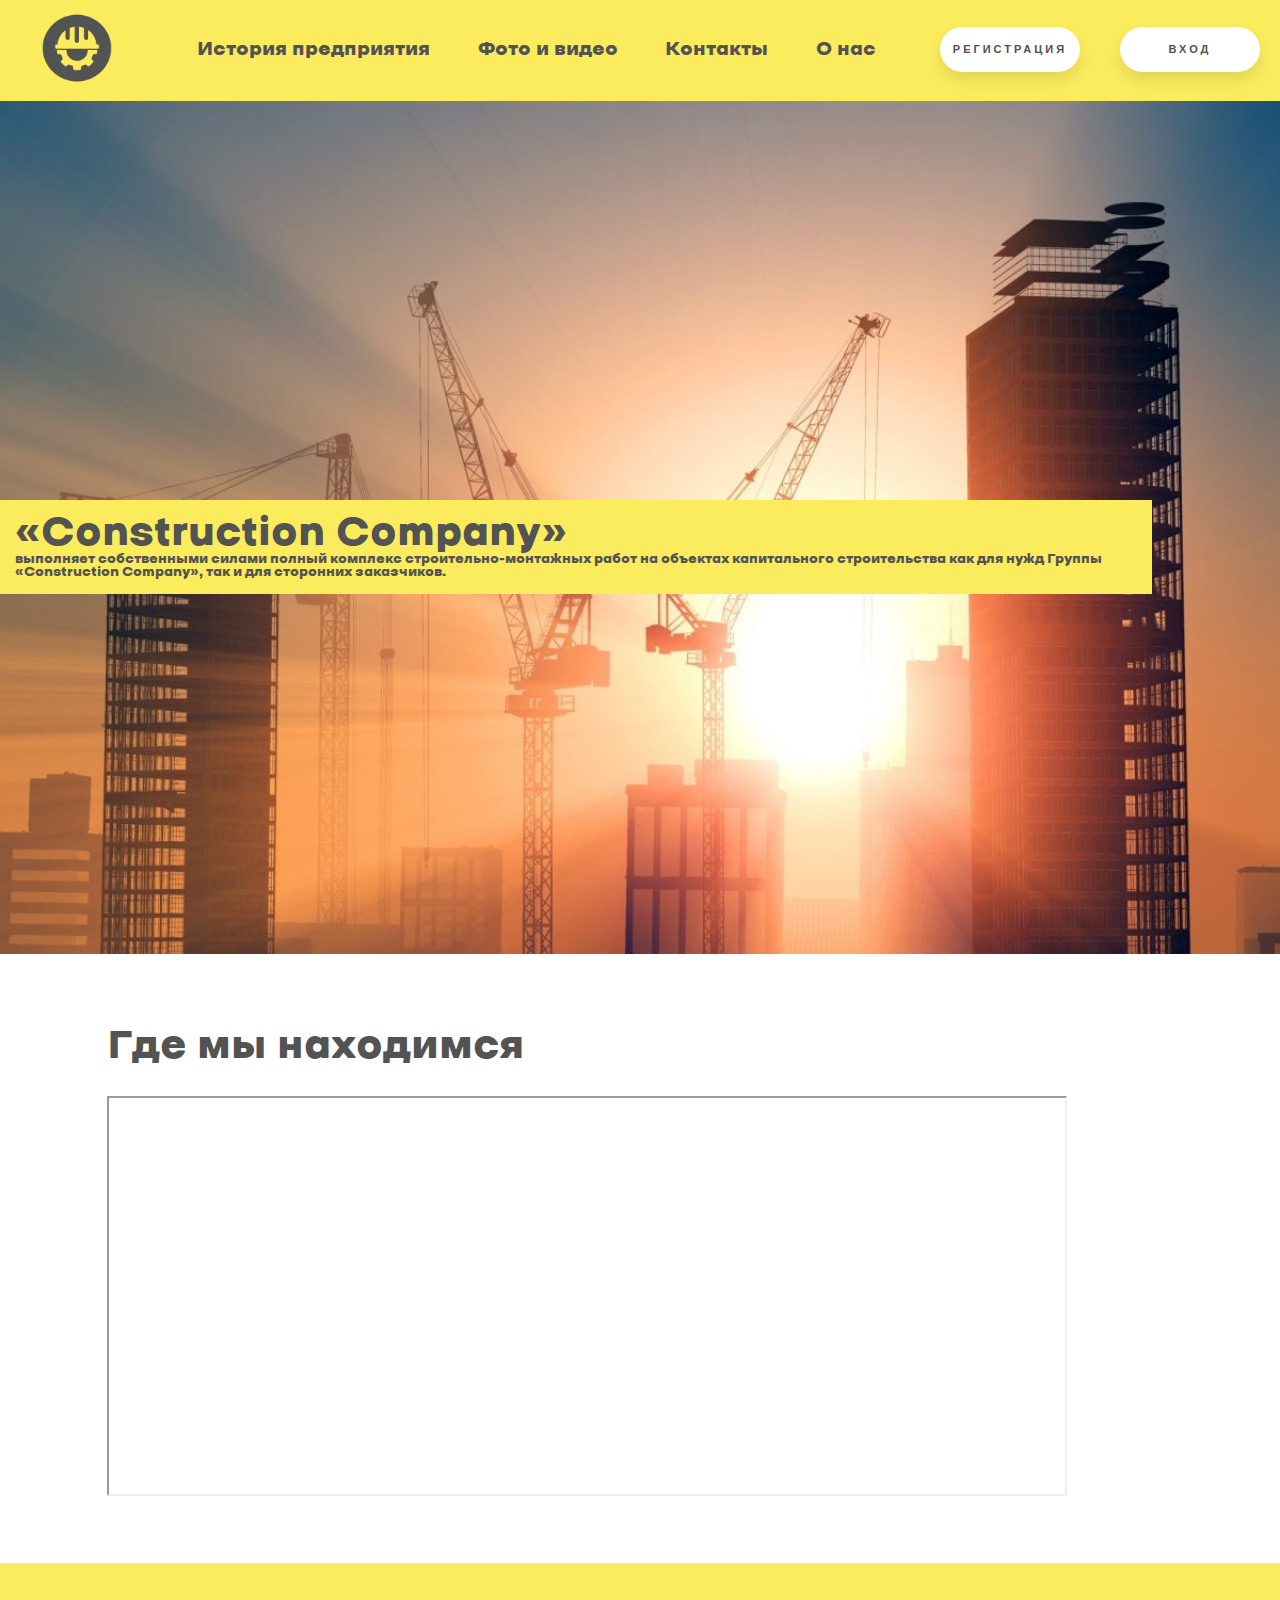
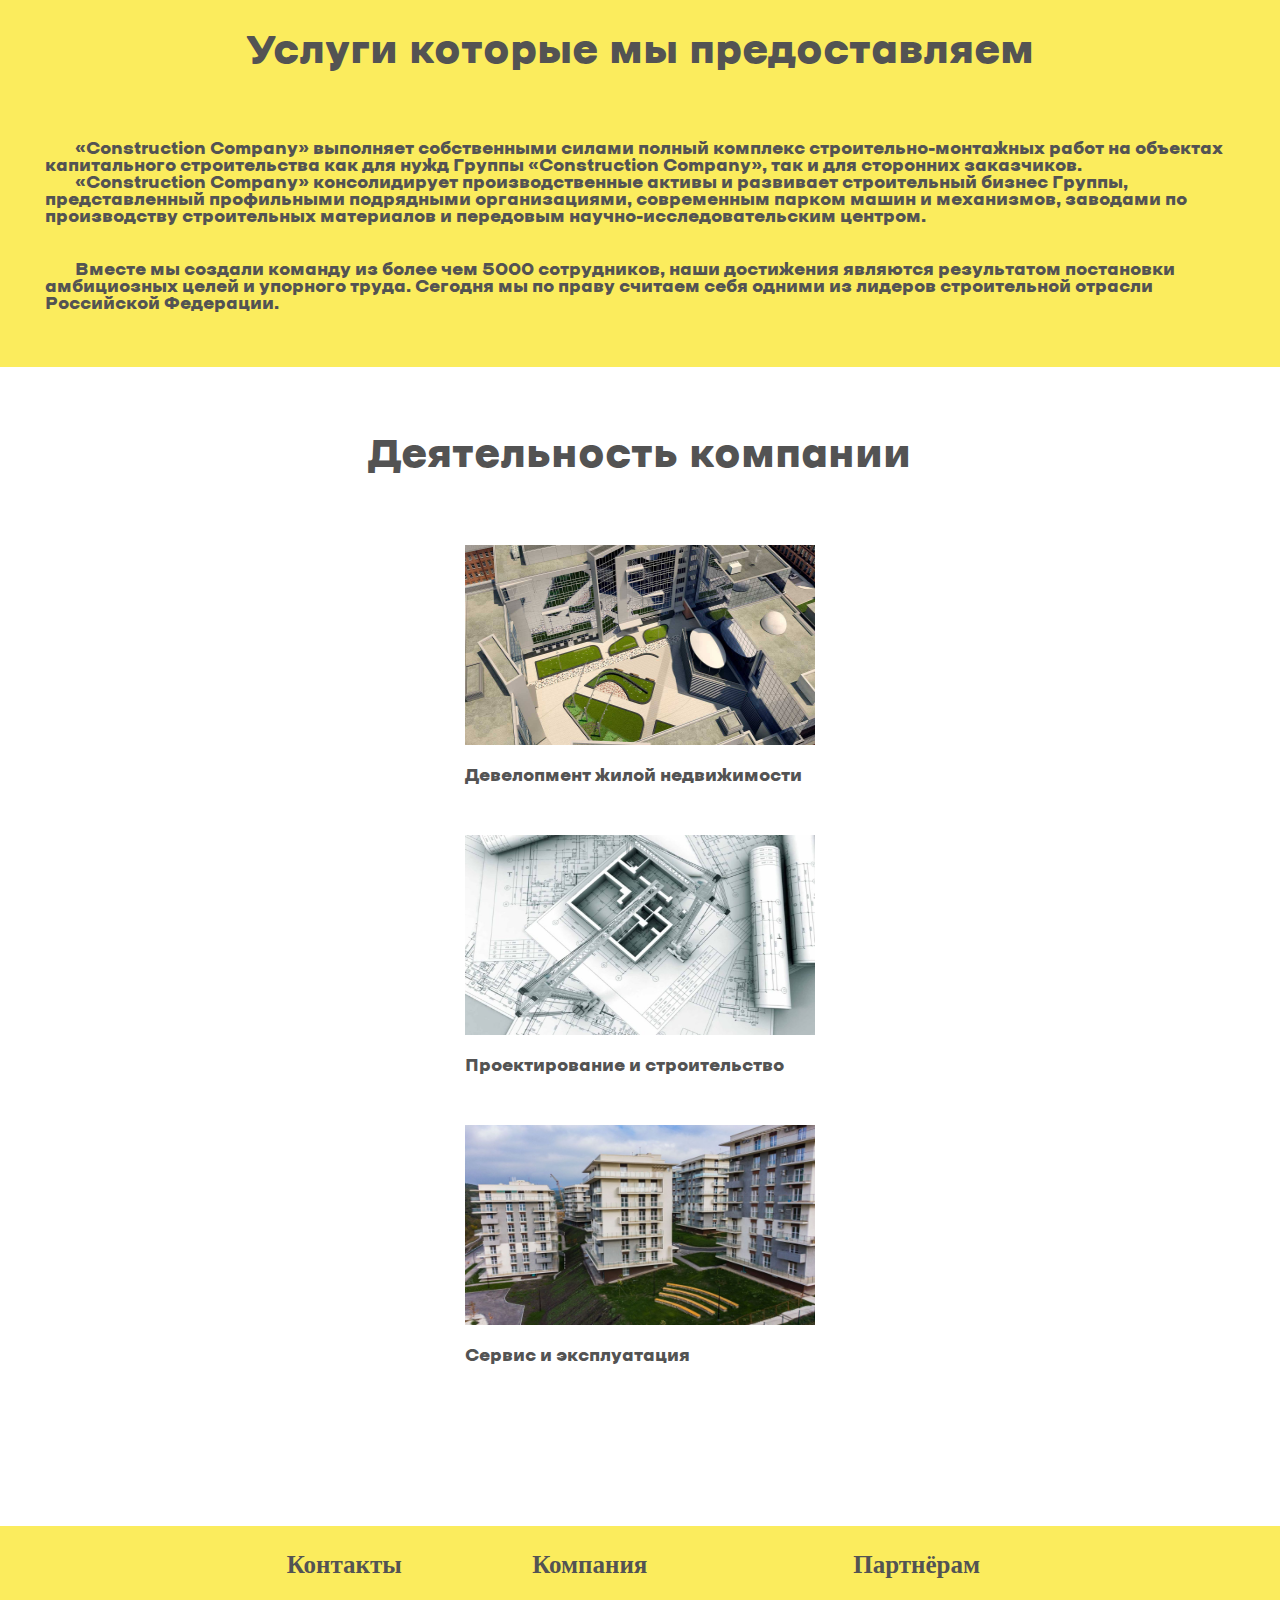
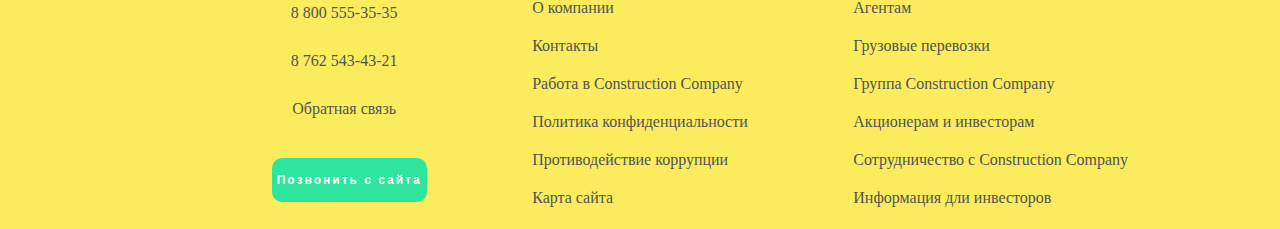
==== Сайт/pages/main.html @ 9d910373 "Add files via upload" ====
<!DOCTYPE html>
<html>
<head>
	<title>Construction Company</title>
	<link rel="stylesheet" type="text/css" href="../css/styles.css">
	<script src="../js/scripts.js"></script>
</head>
<body>
	<div class="body-block">
		<header>
			<div class="header">
        		<div class="logo">
           			<a href="#"><img src="../img/1.png" alt="logo"></a>
        		</div>
        		<div class="menu">
           			<a href="#">История предприятия</a>
           			<a href="#">Фото и видео</a>
           			<a href="#">Контакты</a>
           			<a href="#">О нас</a>
        		</div>
        		<div class="sign">
        			<div class="sign-button">
           				<a href="" class="floating-button" id="one">Регистрация</a>
           				<a href="" class="floating-button" id="two">Вход</a>
           			</div>
        		</div>
        	</div>
     	</header>
		<div class="company">
			<img src="../img/stroika.jpg">
			<div class="text-company">
				<h1>«Construction Company»</h1>
				<p>выполняет собственными силами полный комплекс строительно-монтажных работ на объектах капитального строительства как для нужд Группы «Construction Company», так и для сторонних заказчиков.</p>
			</div>
		</div>
			<div class="map" style="position:relative;overflow:hidden;">
				<h1>Где мы находимся</h1>
				<iframe src="https://yandex.ru/map-widget/v1/-/CCUZeHDyxC" width="100%" height="400" frameborder="1" allowfullscreen="true" style="position:relative;"></iframe>
			</div>
		<div class="services">
			<h1>Услуги которые мы предоставляем</h1>
			<p>«Construction Company» выполняет собственными силами полный комплекс строительно-монтажных работ на объектах капитального строительства как для нужд Группы «Construction Company», так и для сторонних заказчиков.</p>
			<p>«Construction Company» консолидирует производственные активы и развивает строительный бизнес Группы, представленный профильными подрядными организациями, современным парком машин и механизмов, заводами по производству строительных материалов и передовым научно-исследовательским центром.</p>
			<br><br>
			<p>Вместе мы создали команду из более чем 5000 сотрудников, наши достижения являются результатом постановки амбициозных целей и упорного труда. Сегодня мы по праву считаем себя одними из лидеров строительной отрасли Российской Федерации.</p>
		</div>
		<div class="activities">
			<h1>Деятельность компании</h1>
			<div class="activities-cards">
				<div class="a-cards" id="one-a-cards">
					<a href="#"><img src="../img/a-card1.jpg"></a><br><br>
					<a href="#">Девелопмент жилой недвижимости</a>
				</div>
				<div class="a-cards" id="two-a-cards">
					<a href="#"><img src="../img/a-card2.jpg"></a><br><br>
					<a href="#">Проектирование и строительство</a>
				</div>
				<div class="a-cards" id="three-a-cards">
					<a href="#"><img src="../img/a-card3.jpg"></a><br><br>
					<a href="#">Сервис и эксплуатация</a>
				</div>
			</div>
		</div>
		<footer class="footer">
			<div class="footer-contacts">
				<h1>Контакты</h1>
				<a href="#" class="footer-contacts__links">8 800 555-35-35</a>
				<a href="#" class="footer-contacts__links">8 762 543-43-21</a>
				<a href="#" class="footer-contacts__links">Обратная связь</a>
				<a href="" class="glow-button__footer">Позвонить с сайта</a>
			</div>
			<div class="footer-company">
				<h1>Компания</h1>
				<a href="#" class="footer-company__links">О компании</a>
				<a href="#" class="footer-company__links">Контакты</a>
				<a href="#" class="footer-company__links">Работа в Construction Company</a>
				<a href="#" class="footer-company__links">Политика конфиденциальности</a>
				<a href="#" class="footer-company__links">Противодействие коррупции</a>
				<a href="#" class="footer-company__links">Карта сайта</a>
			</div>
			<div class="footer-partners">
				<h1>Партнёрам</h1>
				<a href="#" class="footer-partners__links">Агентам</a>
				<a href="#" class="footer-partners__links">Грузовые перевозки</a>
				<a href="#" class="footer-partners__links">Группа Construction Company</a>
				<a href="#" class="footer-partners__links">Акционерам и инвесторам</a>
				<a href="#" class="footer-partners__links">Сотрудничество с Construction Company</a>
				<a href="#" class="footer-partners__links">Информация дли инвесторов</a>
			</div>
		</footer>
	</div>
</body>
</html>
---- Сайт/css/styles.css ----
* {
    margin: 0;
    padding: 0;
    box-sizing: border-box;
}

@font-face {
    font-family: Ermilov;
    src: url(../fonts/Ermilov-bold.otf);
}

.body-block {
    display: grid;
    grid-template-columns: 1fr 10fr 1fr;
    grid-template-rows: 2fr 17fr 12fr 8fr 10fr 7fr;
    grid-template-areas: "header header header" "company company company" ". map ." "services services services" "activities activities activities" "footer footer footer";
}

header {
    grid-area: header;
    background-color: #fbec5d;
}

.header {
    display: grid;
    grid-template-columns: 1fr 5fr 2fr;
    grid-template-rows: 2fr;
    grid-template-areas: "logo menu sign";
    margin-top: 1%;
    margin-bottom: 1%;
}
.header a {
    text-decoration: none;
}

.logo {
    grid-area: logo;
    justify-self: center;
}
.logo img {
    width: 80px;
    height: 70px;
}

.menu {
    grid-area: menu;
    justify-self: center;
    align-self: center;
}
.menu a {
    color: #535353;
    font-family: Ermilov;
    font-size: 20px;
    margin: calc(1vw + 1vh); 
    display: inline-block;
    transition: .3s;
}
.menu a:hover {
  transform: translateY(-7px);
}

.sign {
    grid-area: sign;
    align-self: center;
}
.sign-button {
    display: grid;
    grid-template-columns: 1fr 1fr;
    grid-template-rows: 1fr;
    grid-template-areas: "one two"
}
#one {
    grid-area: one;
}
#two {
    grid-area: two;
}
.floating-button {
    text-decoration: none;
    display: inline-block;
    width: 140px;
    height: 45px;
    line-height: 45px;
    border-radius: 45px;
    font-family: 'Montserrat', sans-serif;
    font-size: 11px;
    text-transform: uppercase;
    text-align: center;
    letter-spacing: 3px;
    font-weight: 600;
    margin: 10px 20px;
    color: #524f4e;
    background: white;
    box-shadow: 0 8px 15px rgba(0, 0, 0, .1);
    transition: .3s;
}
.floating-button:hover {
    background: #2EE59D;
    box-shadow: 0 15px 20px rgba(46, 229, 157, .4);
    color: white;
    transform: translateY(-7px);
}

.company {
    grid-area: company;

}
.company img {
    width: 100%;
    position: relative;
    max-width: 100%;
    height: auto;
    z-index: -1;
}
.text-company {
    position: absolute;
    top: 700px;
    width: 90%;
    background-color: #fbec5d;
    padding: 15px;
    z-index: -1;
}
.text-company h1 {
    font-size: 42px;
    font-family: Ermilov;
    color: #535353;
}
.text-company p {
    font-size: 14px;
    font-family: Ermilov;
    color: #535353;
}

.map {
    grid-area: map;

}
.map h1 {
    font-size: 42px;
    font-family: Ermilov;
    color: #535353;
    margin: 70px auto 30px;
}

.services {
    grid-area: services;
    background-color: #fbec5d;
}
.services h1 {
    font-size: 42px;
    font-family: Ermilov;
    color: #535353;
    margin: 70px auto 70px;
    text-align: center;
}
.services p {
    font-size: 18px;
    font-family: Ermilov;
    color: #535353;
    margin: 0 45px 0;
    text-indent: 30px;
}

.activities {
    grid-area: activities;
    justify-self: center;
}
.activities h1 {
    font-size: 42px;
    font-family: Ermilov;
    color: #535353;
    margin: 70px auto 70px;
    text-align: center;
}
.activities-cards {
    display: grid;
    grid-template-columns: 2fr 2fr 2fr;
    grid-template-rows: 2fr;
    grid-template-areas: "one-a-card two-a-card three-a-card";
    grid-gap: 50px;
}
.a-cards {
    transition: .3s;
}
.a-cards:hover {
    transform: translateY(-7px);
    box-shadow: 0 15px 20px rgba(251, 236, 93, .7);  
}
.activities-cards img {
    width: 350px;
    height: 200px;
}
.activities-cards a {
    display: inline-block;
    text-decoration: none;
    color: #535353;
    font-family: Ermilov;
    font-size: 18px;
}
#one-a-card {
    grid-area: one-a-card;
}
#two-a-card {
    grid-area: two-a-card;
}
#three-a-card {
    grid-area: three-a-card;
}

footer {
    grid-area: footer;

}
.footer {
    display: grid;
    grid-template-columns: 1fr 1fr 1fr;
    grid-template-areas: "footer-contacts footer-company footer-partners";
    justify-items: center;
    align-items: start;
    min-height: 300px;
    background-color: #fbec5d;
    margin-top: 50px;
    color: white;
    font-family: 'Roboto Slab', serif;
}
.footer-contacts {
    grid-area: footer-contacts;
    display: grid;
    justify-self: end;
    padding-top: 25px;
}
.glow-button__footer {
    text-decoration: none;
    display: inline-block;
    padding: 15px 5px;
    margin-top: 35px;
    margin-left: 10px;
    border-radius: 10px;
    box-shadow: 0 0 40px 40px #2EE59D inset, 0 0 0 0 #2EE59D;
    font-family: 'Montserrat', sans-serif;
    font-weight: bold;
    font-size: 12px;
    letter-spacing: 2px;
    color: white;
    transition: .25s ease-in-out;
}
.glow-button__footer:hover {
    box-shadow: 0 0 10px 0 #2EE59D inset, 0 0 10px 4px #2EE59D;
    color: #2EE59D;
    transition: .25s ease-in-out;
}
.footer-contacts>h1 {
    font-size: 25px;
    justify-self: center;
    color: #535353;
}
.footer-contacts__links {
    text-decoration: none;
    color: #535353;
    padding: 5px 0;
    padding-top: 25px;
    justify-self: center;
    transition: .3s ease-out;
}
.footer-contacts__links:hover {
    color: #2EE59D;
    transition: .25s ease-out;
}
.footer-company {
    grid-area: footer-company;
    display: grid;
    padding-top: 25px;
}
.footer-company>h1 {
    font-size: 25px;
    justify-self: start;
    color: #535353;
    padding-bottom: 5px;
}
.footer-company__links {
    text-decoration: none;
    color: #535353;
    padding: 5px 0;
    padding-top: 15px;
    justify-self: start;
    transition: .3s ease-out;
}
.footer-company__links:hover {
    color: #2EE59D;
    transition: .25s ease-out;
}
.footer-partners {
    grid-area: footer-partners;
    display: grid;
    justify-self: start;
    padding-top: 25px;
}
.footer-partners>h1 {
    font-size: 25px;
    justify-self: start;
    color: #535353;
    padding-bottom: 5px;
}
.footer-partners__links {
    text-decoration: none;
    color: #535353;
    padding: 5px 0;
    padding-top: 15px;
    justify-self: start;
    transition: .3s ease-out;
}
.footer-partners__links:hover {
    color: #2EE59D;
    transition: .25s ease-out;
}

@media (max-height: 900px) {
    .text-company {
        top: 500px;
    }
}
@media (max-width: 1230px) {
    .menu a {
        font-size: 18px;
    }
}
@media (max-width: 1160px) {
    .menu a {
        font-size: 16px;
    }
}
@media (max-width: 1080px) {
    .menu a {
        font-size: 14px;
    }
}

@media (max-width: 1305px) {
    iframe {
        width: 90%;
    }
    .activities-cards {
        grid-template-columns: 1fr;
        grid-template-rows: 2fr 2fr 2fr;
        grid-template-areas: "one-a-card" "two-a-card" "three-a-card";
        justify-items: center;
    }
    .body-block {
        grid-template-rows: 2fr 17fr 12fr 8fr 22fr 7fr;
    }
}

@media (max-width: 1024px) {
    .text-company {
        top: 550px;
    }
    .body-block {
        grid-template-rows: 2fr 17fr 12fr 10fr 22fr 22fr;
    }
    .map h1 {
        margin: 0 auto 30px;
    }
    .footer {
        grid-template-columns: 3fr;
        grid-template-rows: 2fr 2fr 2fr;
        grid-template-areas: "footer-contacts" "footer-company" "footer-partners";
    }
    .footer-contacts {
        justify-self: center;
    }
    .footer-company {
        justify-self: center;
    }
    .footer-company h1 {
        justify-self: center;
    }
    .footer-company__links {
        justify-self: center;
    }
    .footer-partners {
        justify-self: center;
    }
    .footer-partners h1 {
        justify-self: center;
    }
    .footer-partners__links {
        justify-self: center;
    }
}

@media (max-width: 980px) {
    .menu {
        visibility: hidden;
        font-size: 1px;
    }
    .sign {
        visibility: hidden;
        font-size: 1px;
    }
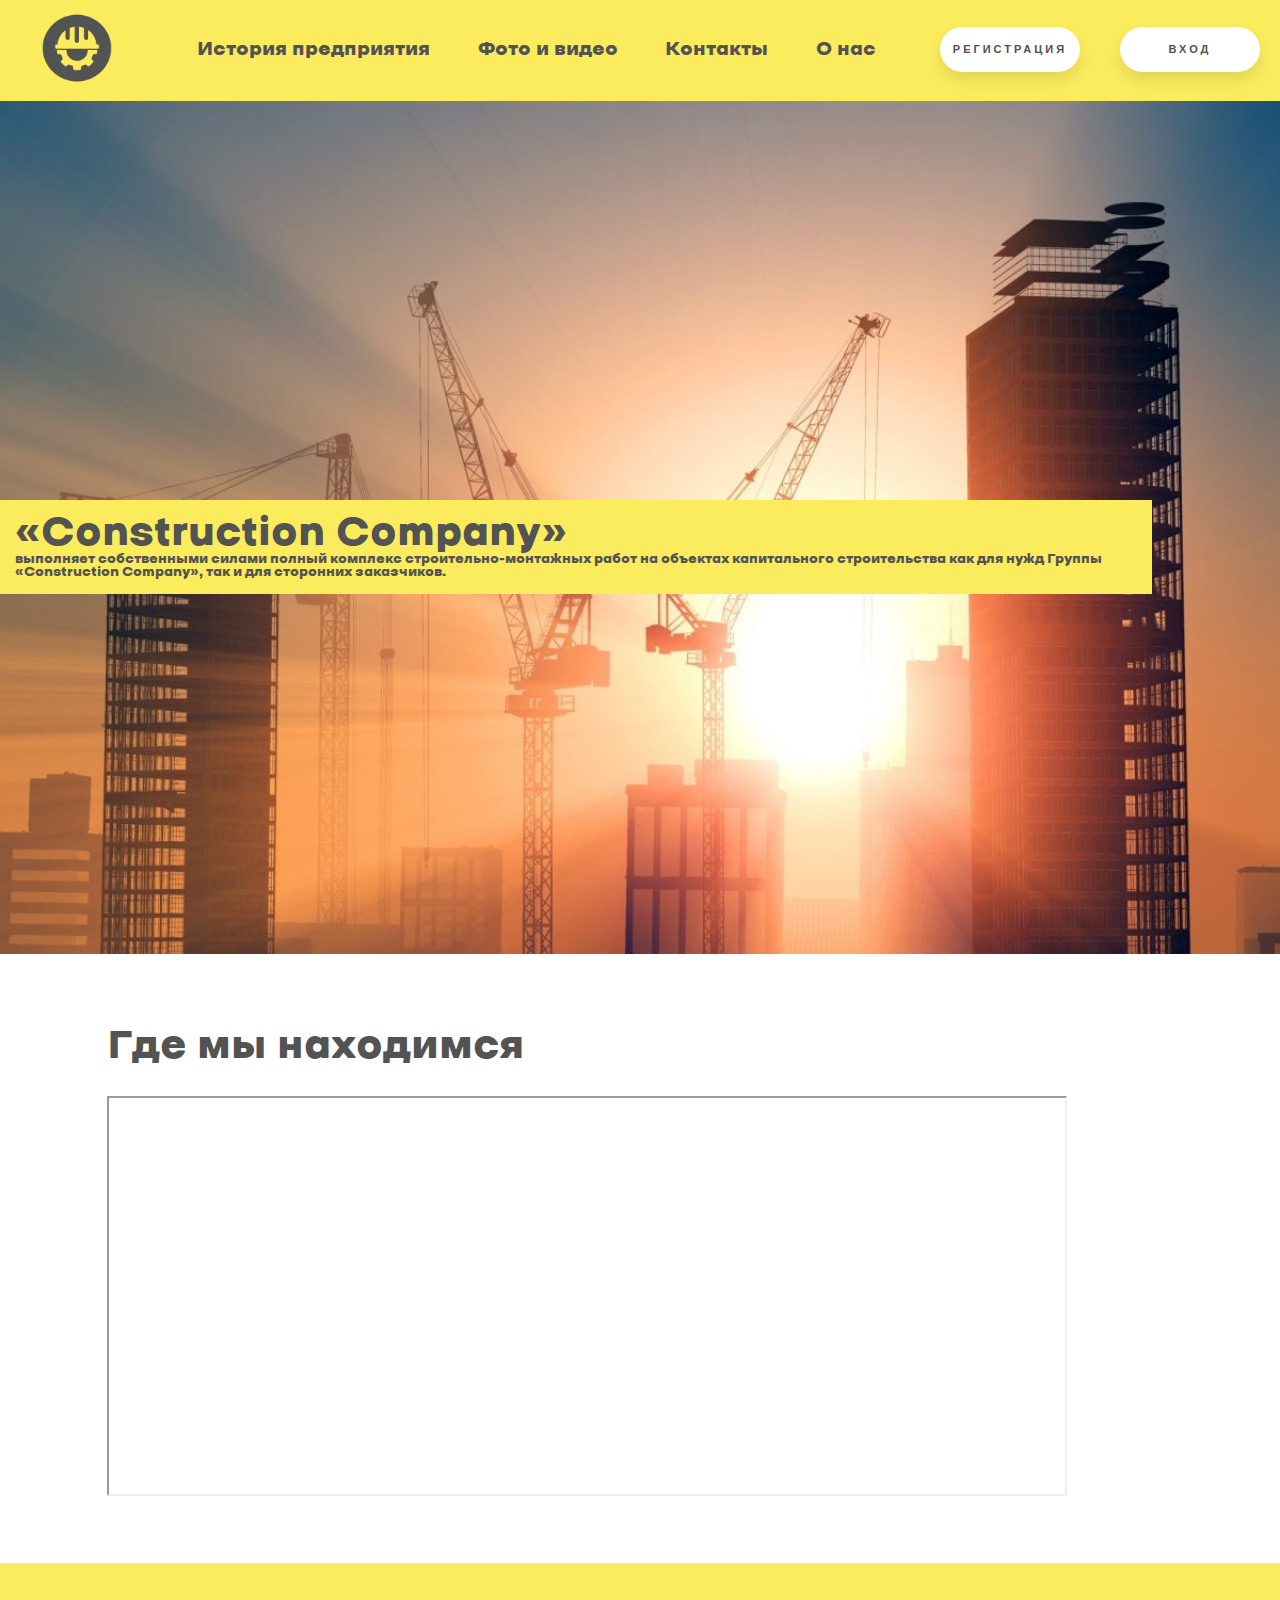
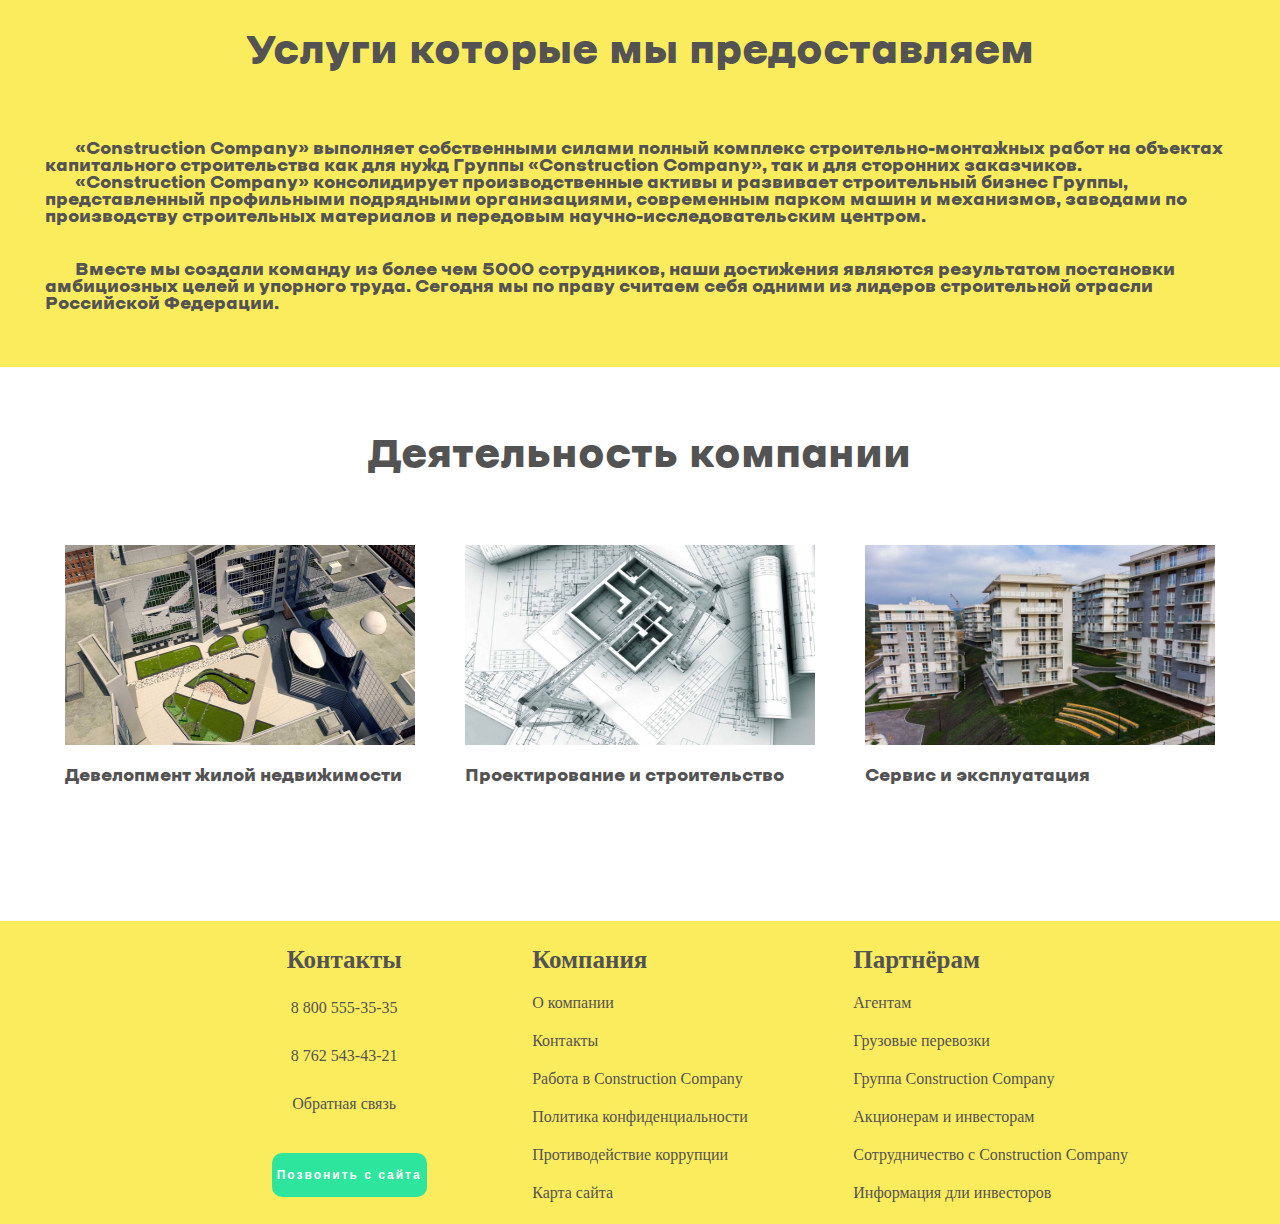
==== commit f22c7dde: "Add files via upload" ====
--- a/Сайт/pages/main.html
+++ b/Сайт/pages/main.html
@@ -10,13 +10,13 @@
 		<header>
 			<div class="header">
         		<div class="logo">
-           			<a href="#"><img src="../img/1.png" alt="logo"></a>
+           			<a href="./main.html"><img src="../img/1.png" alt="logo"></a>
         		</div>
         		<div class="menu">
-           			<a href="#">История предприятия</a>
-           			<a href="#">Фото и видео</a>
-           			<a href="#">Контакты</a>
-           			<a href="#">О нас</a>
+           			<a href="./history.html">История предприятия</a>
+           			<a href="./photo.html">Фото и видео</a>
+           			<a href="./contacts.html">Контакты</a>
+           			<a href="./about.html">О нас</a>
         		</div>
         		<div class="sign">
         			<div class="sign-button">
--- a/Сайт/css/styles.css
+++ b/Сайт/css/styles.css
@@ -333,12 +333,6 @@
     .menu a {
         font-size: 14px;
     }
-}
-
-@media (max-width: 1305px) {
-    iframe {
-        width: 90%;
-    }
     .activities-cards {
         grid-template-columns: 1fr;
         grid-template-rows: 2fr 2fr 2fr;
@@ -350,6 +344,12 @@
     }
 }
 
+@media (max-width: 1305px) {
+    iframe {
+        width: 90%;
+    }
+}
+
 @media (max-width: 1024px) {
     .text-company {
         top: 550px;
